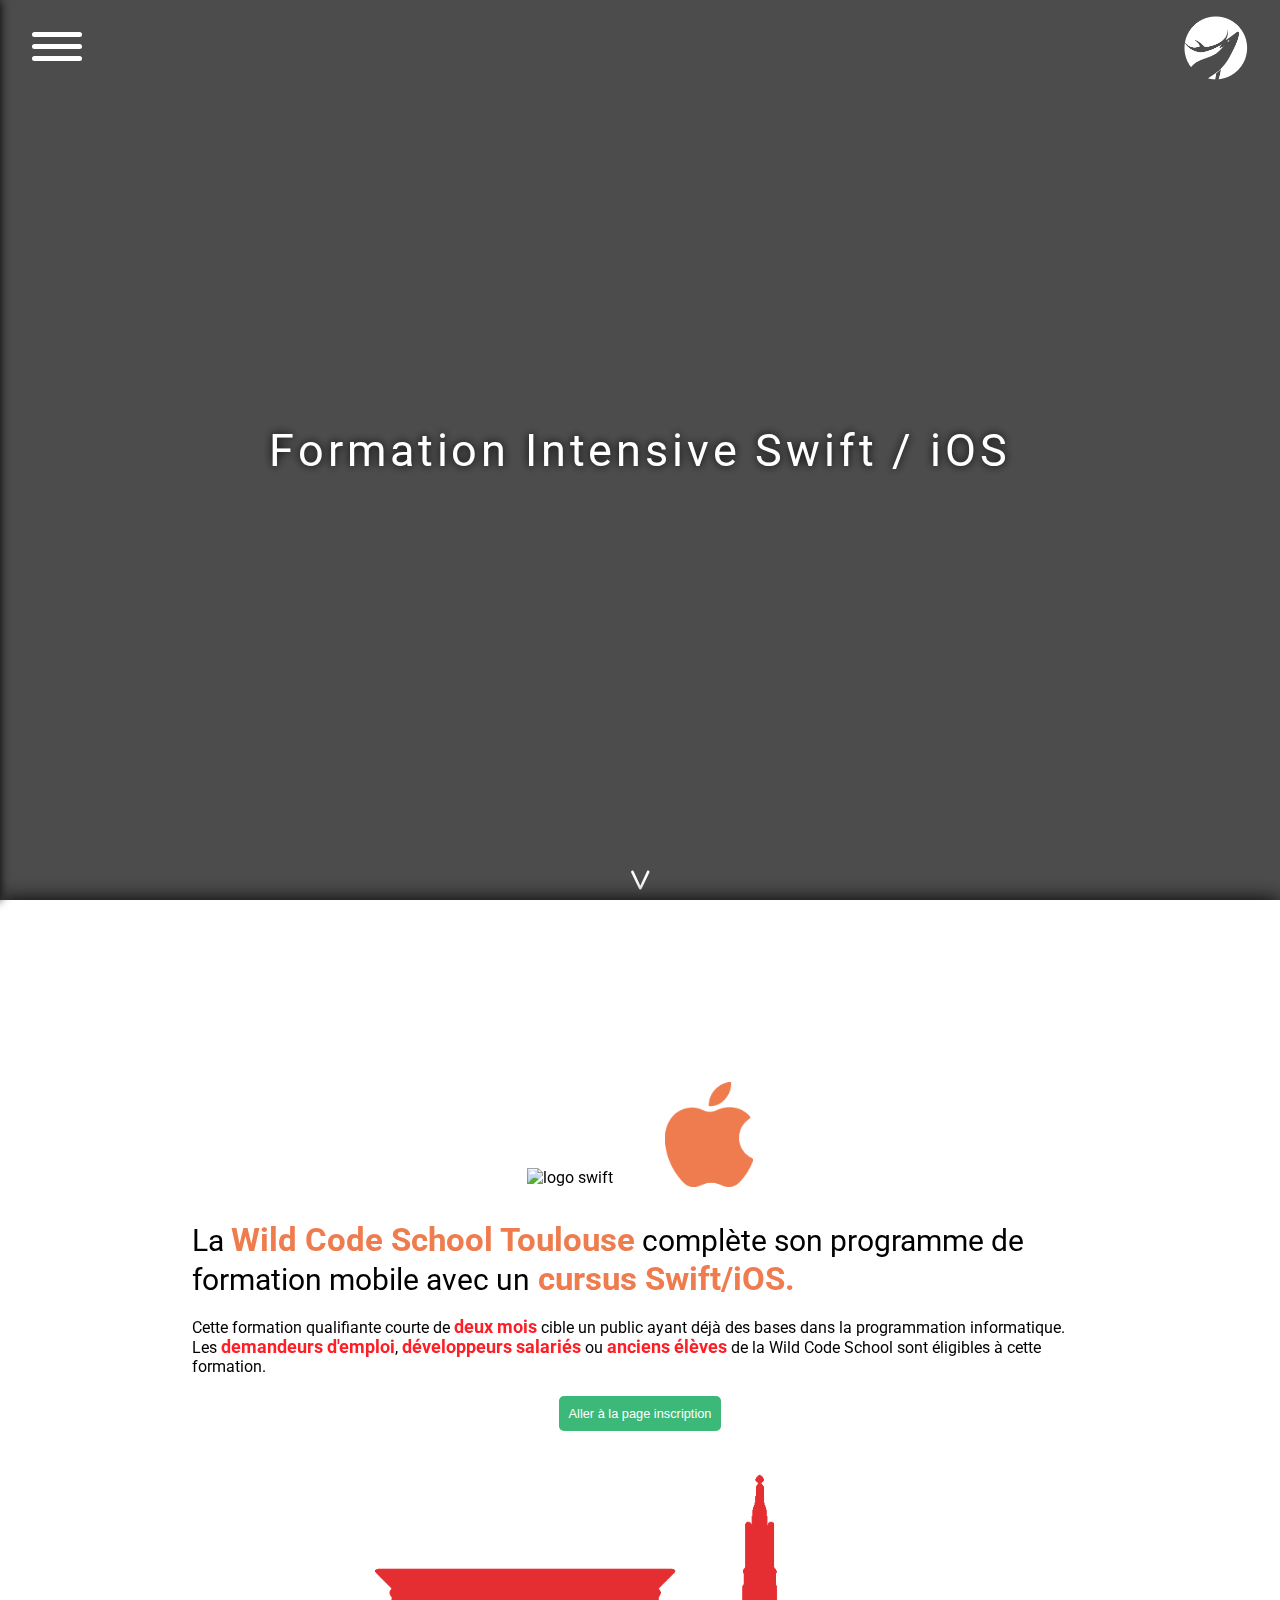
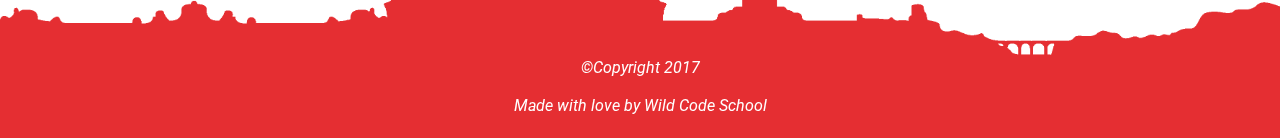
==== index.html @ 41b602cc "fin de l'accueil" ====
<!DOCTYPE html>
<html lang="en">

<head>
    <meta charset="UTF-8">
    <title>Wild Swift</title>
    <link rel="stylesheet" href="css/index.css">
</head>

<body>
    <div id="blank">
        <div id="loading"></div>
    </div>

    <!-- Header !-->

    <div id="header">
        <div id="logo"></div>
    </div>

    <!-- Menu Hamburger !-->

    <div id="sombre"></div>
    <div id="icon">
        <div class="slash"></div>
        <div class="slash"></div>
        <div class="slash"></div>
    </div>
    <div id="nav">
        <div class="width" id="logoNavContain"> <img id="logoNav" src="img/logo_wild.jpg" alt "logo Wild Code School"> </div>

        <ul>
            <a href="#">
                <li>
                    <div class="navMenu menuTop">Accueil</div>
                </li>
            </a>
            <a href="#">
                <li>
                    <div class="navMenu menuTop">Programme</div>
                </li>
            </a>
            <a href="#">
                <li>
                    <div class="navMenu">Inscription</div>
                </li>
            </a>
        </ul>

        <div id="social">
            <a target="_blank" href="https://twitter.com/wildschool_tlse" class="left">
                <div class="social twitter"> </div>
            </a>
            <a>
                <div class="social tel">
                    <div id="num">06 66 47 68 70 </div>
                </div>
            </a>
            <a target="_blank" href="https://www.facebook.com/Wild-Code-School-1749693668643474/?fref=ts" class="right">
                <div class="social facebook"> </div>
            </a>
        </div>

    </div>

    <!-- Fin du menu Hamburger !-->


    <!-- Cover !-->

    <video autoplay loop class="fond">
        <source src="img/video/MP4/Productive-Morning.mp4" type="video/mp4" />Your browser does not support the video tag. I suggest you upgrade your browser.
    </video>
    <div id="cover">
        <div id="titre">Formation Intensive Swift / iOS</div>
        <div id="fleche" href="#swift">v</div>
    </div>

    <!-- Fin Cover !-->

    <div class="container">
        <div id="body">

            <div class="width hei">
                <img id="swift" src="img/swift.png" alt="logo swift">
                <img id="apple" src="img/apple.png" alt="logo apple">
            </div>

            <div class="width8"><span class="titre">La <span class="orange">Wild Code School Toulouse</span> complète son programme de formation
                mobile avec un<span class="orange"> cursus Swift/iOS.</span></span> <br>
                <span class="txt">Cette formation qualifiante courte de <span class="red">deux mois </span>cible un public
                ayant déjà des bases dans la programmation informatique. Les <span class="red">demandeurs d'emploi</span>,
                <span class="red">développeurs salariés</span> ou
                <span class="red">anciens élèves</span> de la Wild Code School sont éligibles à cette formation.</span>
            </div>

            <div class="container">
                <button id="submit">Aller à la page inscription</button>
            </div>


            <img id="foot" src="img/footer2-01.png" alt="ville de toulouse">
            <div id="footer">
                <div id="copyright">©Copyright 2017 <br><br> Made with love by Wild Code School</div>
            </div>
        </div>
    </div>

    <script src="https://ajax.googleapis.com/ajax/libs/jquery/1.10.2/jquery.min.js"></script>
    <script src="js/index.js"></script>
</body>

</html>
---- css/index.css ----
@import url('https://fonts.googleapis.com/css?family=Roboto');
@import url('https://fonts.googleapis.com/css?family=Flamenco:300');

html, body {
    width: 100%;
    height: 100%;

    margin: 0;
    padding: 0;

    font-family: 'Roboto' , sans-serif;
}






@media screen and (max-device-width: 1024px) {

    #nav {
        width: 100% !important;
    }

    #copyright {
        font-size: 2vw !important;
    }

    .graph {
        height: 35vh !important;
    }
}

@media screen and (max-width: 1024px) {


    #submit {
        font-size: 1.5em !important;
    }

    #cover {
        height: 50% !important;
    }

    #nav {
        width: 100% !important;
    }

    #copyright {
        font-size: 2vw !important;
    }

    #logoNav {
    width: 6em !important;
    margin:  20px auto auto auto !important;
    }
    
    #logoNavContain {
        height: 25% !important;
    }

    .navMenu {
    text-align: center !important;
    padding: 10% !important;
    font-size: 3vw !important;
    }

    .social {
    width: 4em !important;
    height: 4em !important;
    transition: all 0.5s !important;
    margin: auto !important;
    border-radius: 70px !important; 
    }

    .tel:hover {
    width: 13em !important;

    }

    .tel:hover #num {
    font-size: 20px !important;
    }

    ul > a:before {
    width: 20% !important;
    margin-left: 15% !important;
    margin-top: 12% !important;
    }
        
    .graph {
        height: 35vh !important;
    }

}

@media screen and (min-device-width: 610px) and (max-device-width: 1024px) {

    #submit {
        font-size: 2em !important;
    }

    #cover {
        height: 40% !important;
    }

    #logoNav {
        width: 8em !important;
        margin: auto !important;
    }

    .hei {
        height: 200px !important;
    }

}

@media screen and (max-device-width: 610px) {

    #submit {
        font-size: 2em !important;
    }

    #cover {
        height: 35% !important;
    }

    #logoNav {
    width: 18em !important;
    margin: auto !important;
    }

    .navMenu {
    text-align: center !important;
    padding: 10% !important;
    font-size: 6vw !important;
    }

    .social {
    width: 8em !important;
    height: 8em !important;
    transition: all 0.5s !important;
    margin: auto !important;
    border-radius: 70px !important; 
    }

    .tel:hover {
    width: 20em !important;

    }

    .tel:hover #num {
    font-size: 28px !important;
    }


}


/* Loading Page */




#blank {
    width: 100%;
    height: 100%;
    position: fixed;
    z-index: 10;
    background-color: white;
    display: flex;
    opacity: 1;
    transition: all 1s;
}

.fadeOut {
    opacity: 0 !important;
}

#loading {
    margin: auto;
    border: 4px dotted #fd9d45;
    border-radius: 100%;
    width: 5em;
    height: 5em;
    -webkit-animation: spin 10s linear infinite;
    -moz-animation: spin 10s linear infinite;
    animation: spin 10s linear infinite;
}

@-moz-keyframes spin { 100% { -moz-transform: rotate(360deg); } }
@-webkit-keyframes spin { 100% { -webkit-transform: rotate(360deg); } }
@keyframes spin { 100% { -webkit-transform: rotate(360deg); transform:rotate(360deg); } }





/* Header */




#logo {
    background-size: contain; 
    background-image: url("../img/logowcs.png"); 
    position:fixed;
    top: 1em;
    right: 2em;   
    width: 4em;
    height: 4em;
    z-index: 3;
    transition: all 0.5s;
    cursor: pointer;
}

#logo.fixed {
    background-image: url("../img/logowcsfixed.png"); 
}


#header {
    width: 100%;
    height: 0;
    position:fixed;
    background: white;
    box-shadow: 0 0 10px black;
    z-index: 2;
    transition: all 0.5s;
}

#header.fixed {
    transition: all 0.5s;
    height: 6em;
}




/* Menu Hamburger */



#logoNav {
    width: 8em;
    margin: auto;
    padding-bottom: 30%;
    opacity: 0;
    transition: all 1.5s;
}

#logoNavContain {
    position: absolute; 
    height:35%;
} 
#icon {
    position:fixed;
    cursor: pointer;
    top: 2em;
    left: 2em;
    z-index: 5;
    transition: all 2s;
}

#nav {
    z-index: 4;
    right:100%;
    position:fixed;
    width: 30%;
    height: 100%;
    background: white ;
    box-shadow: 0 0 10px black;
    transition : all 0.6s;
    display: flex;
}

ul {
    padding: 0;
    margin: auto;
    list-style: none;
    width: 50%;
}

ul > a {
    text-decoration: none;
    color:black;
}

ul > a:before {
    content: "";
    position: absolute;
    width: 30%;
    height: 3px;
    margin-left: 10%;
    margin-top: 14%;
    background: black;
    border-radius: 5px;
    transform: scaleX(0);
    transition: all 0.4s ;
}

ul > a:hover:before,
ul > a:focus:before {
  transform: scaleX(1);
}

.menuTop {
    margin-bottom: 20px;
}

.navMenu {
    text-align: center;
    padding: 10%;
    font-size: 1.5vw;
}

.slash {
    opacity : 1;
    background-color: white;
    width: 50px;
    height: 5px;
    top : 0px;
    margin-top:7px;
    border-radius: 50px;
    position: relative;
    transition : all 0.5s;
}

.slash:first-child {
    margin-top:0px;
}

.colorSlash {
    background-color: black !important;
}

.sombre {
    z-index: 3;
    position: fixed;
    transition: all 1s;
    height: 100%;
    width: 100%;
    cursor: pointer;
    background: rgba(0, 0, 0, 0.5);
}

#social {
    width: 100%;
    display: flex;
    position: absolute;
    bottom: 10%;
    justify-content: center;
}

.social {
    width: 4em;
    height: 4em;
    transition: all 0.5s;
    margin: auto;
    border-radius: 35px; 
}

.tel, .twitter, .facebook {
    background-color: #555555;
    transition: all 0.5s;
}

.tel {
    background-image: url("../img/social-02.png");
    background-size: contain;
    background-repeat: no-repeat;
    display: flex;
}

.facebook {
    background-image: url("../img/social-03.png");
    background-size: contain;
    background-repeat: no-repeat;
    transition: all 1s;  
    
}

.twitter {
    background-image: url("../img/social-01.png");
    background-size: contain;
    background-repeat: no-repeat;
    transition: all 1s;  
}

.tel:hover {
    background-color: #222222;
    width: 12em;

}

.twitter:hover {
    background-color: rgb(25, 138, 208);
    box-shadow: 0 0 5px black;
}

.facebook:hover {
    background-color: rgb(59, 89, 152);
    box-shadow: 0 0 5px black;
}

#num {
    margin: auto;
    margin-right: 10%;
    color: white;
    opacity: 0;
    font-size: 0;
    transition: all 0.5s;
}

.tel:hover #num {
    font-size: 17px;
    opacity: 1;
}

#social > .right {
margin-left: 5%;
}

#social > .left {
margin-right: 5%;
}




/* Body */



#body {
    background: white;
    box-shadow: 0 0 20px black;
    height: auto;
}

.white {
    background: white;
    padding-bottom: 3%;

}

.graph{
    background : url("../img/graph.png") no-repeat center;
    background-size: cover;
    height: 50vh;
}

.titre {
    margin:  20px auto auto auto;
    color : black;
    font-size: 1.9em;
}
.txt {
    color: black;
    margin: auto;
}
.orange {
    color: #EF7C4F;
    font-weight: bolder;
    font-size: 1.1em;
}

.red {
    color: #FF1E26;
    font-weight: bolder;
    font-size: 1.1em;
}

#swift {
    width: 7em;
    margin: auto 1% 1% auto;
    transition: all 0.3s;

}

#apple {
    width: 5.5em;
    margin: auto auto 1% 1%;
    transition: all 0.3s;
}

#swift:hover {
    width: 8em;
}

#apple:hover {
    width: 6.5em;
}

.width {
    width: 100%;
    display:flex;
}

.width8 {
    margin: auto;
    width: 70%;
    display:flex;
    flex-direction: column; 
}

.hei {
   justify-content: center;
   height: 300px;
}

.container {
    display: flex;
    position: relative;
}


/* Footer */


#footer {
    height: 5em;
    width: 100%;
    background: #e52e32;
    color: white;
}

#foot {
    width: 100%;
    margin-bottom: -1%; 
}
#copyright {
    font-style: italic;
    text-align: center;
    margin: auto;
}


#submit {
    border: 0px;
    margin: auto;
    width: auto;;
    height: auto;
    margin-top: 20px; 
    padding: 10px ;
    background: #3cb878;
    transition: all 0.2s;
    color: white;
    font-size: 1vw;
    border-radius: 5px; 

 }

 #submit:hover {
    background: #36a86e;
    cursor: pointer;
 }

 #submit:focus {
    outline: 0px;
 }



/* Cover */



.fond {
    position: fixed;
    width: 140%;
}

#cover {
    display: flex;
    height: 100%;
    position: relative;
    background: rgba(0, 0, 0, 0.7);
    flex-direction: column;
    justify-content: center;
}

#titre {
    margin: auto;
    letter-spacing: 0.3vw;
    color: white;
    font-size: 3.5vw;
    text-align: center;
    text-shadow: 0 0 10px black;
}

#fleche {
    position: absolute;
    bottom: 0;
    width: 100%;
    text-align: center;
    font-family: 'Flamenco', cursive;
    font-size: 3em;
    color: white;
    cursor: pointer;
    -webkit-animation: fleche 1s both infinite;
    -moz-animation: fleche 1s both infinite;
    animation: fleche 1s both infinite;
}

@-moz-keyframes fleche { 0% { -moz-transform: translateY(0); } 50% { -moz-transform: translateY(-10px); }  100% { -moz-transform: translateY(0); } }
@-webkit-keyframes fleche { 0% { -webkit-transform: translateY(0); }50% { -webkit-transform: translateY(-10px); }100% { -webkit-transform: translateY(0); } }
@keyframes fleche { 100% { -webkit-transform: translateY(0); transform:translateY(0); }50% { -webkit-transform: translateY(-10px); transform:translateY(-10px); }100% { -webkit-transform: translateY(0); transform:translateY(0); } }
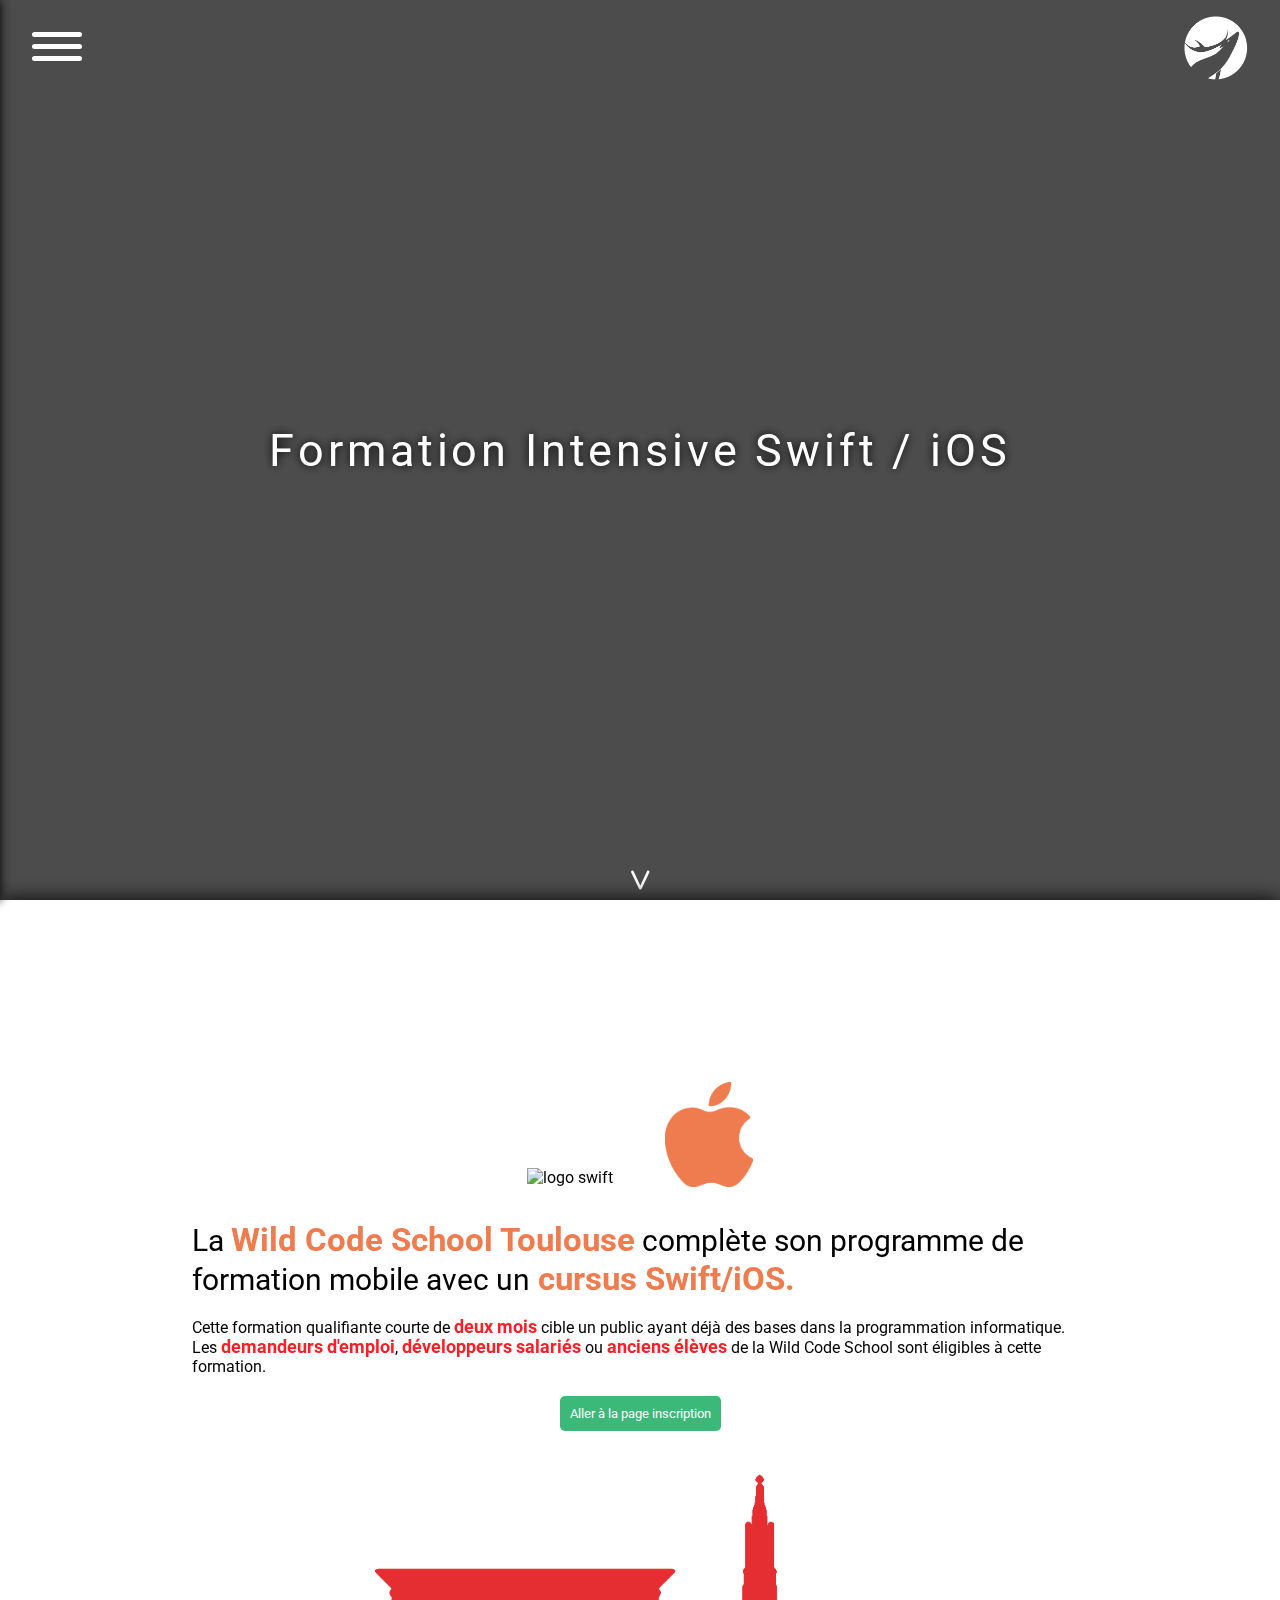
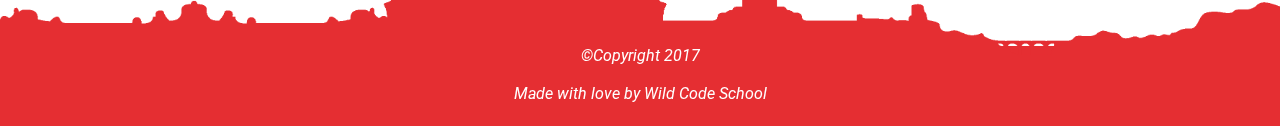
==== commit 4d593e79: "test mobile" ====
--- a/index.html
+++ b/index.html
@@ -27,7 +27,7 @@
         <div class="slash"></div>
     </div>
     <div id="nav">
-        <div class="width" id="logoNavContain"> <img id="logoNav" src="img/logo_wild.jpg" alt "logo Wild Code School"> </div>
+        <div class="width" id="logoNavContain"> <img id="logoNav" src="img/logo_wild.jpg"alt="logo Wild Code School"> </div>
 
         <ul>
             <a href="#">
@@ -35,12 +35,12 @@
                     <div class="navMenu menuTop">Accueil</div>
                 </li>
             </a>
-            <a href="#">
+            <a href="programme.html">
                 <li>
                     <div class="navMenu menuTop">Programme</div>
                 </li>
             </a>
-            <a href="#">
+            <a href="inscription.html">
                 <li>
                     <div class="navMenu">Inscription</div>
                 </li>
@@ -95,7 +95,7 @@
             </div>
 
             <div class="container">
-                <button id="submit">Aller à la page inscription</button>
+                <a id="submit" href="inscription.html">Aller à la page inscription</a>
             </div>
 
 
--- a/css/index.css
+++ b/css/index.css
@@ -527,7 +527,7 @@
 
 #foot {
     width: 100%;
-    margin-bottom: -1%; 
+    margin-bottom: -2%; 
 }
 #copyright {
     font-style: italic;
@@ -545,6 +545,7 @@
     padding: 10px ;
     background: #3cb878;
     transition: all 0.2s;
+    text-decoration: none;
     color: white;
     font-size: 1vw;
     border-radius: 5px; 
